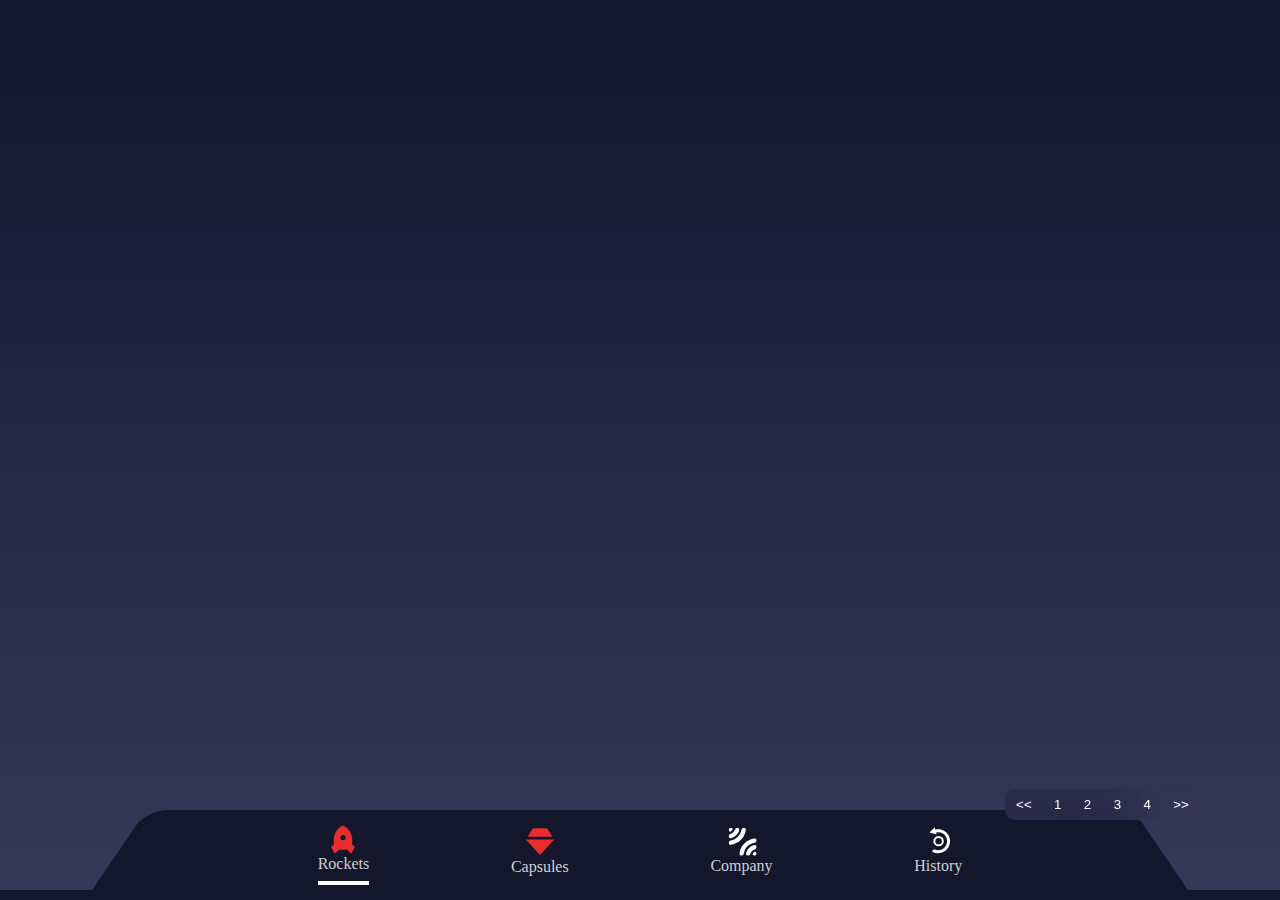
==== capsule/index.html @ 5237d5d0 "Feat: :sparkles: :Implementacion de capsule" ====
<!DOCTYPE html>
<html lang="en">

<head>
    <meta charset="UTF-8">
    <meta name="viewport" content="width=device-width, initial-scale=1.0">
    <link rel="stylesheet" href="style.css">
    <title>Document</title>
    <script type="module" src="./main.js"></script>
</head>

<body>
    <div class="main">
        <div id="todo">
            <div id="right">
                <div class="content">
                    <div class="reuse"></div>
                    <div class="water"></div>
                    <div class="land"></div>
                </div>
                <div id="information">
                    <div class="serial"></div>
                    <div class="status"></div>
                    <div class="type"></div>
                </div>
                <div class="last_up"></div>
            </div>
        </div>
    </div>
    <div class="pagination">
        <button id="antes" onclick="prew()"><<</button>
                <button id="num" onmouseover="cambia()" identificador="1">1</button>
                <button id="num" onmouseover="cambia()" identificador="2">2</button>
                <button id="num" onmouseover="cambia()" identificador="3">3</button>
                <button id="num" onmouseover="cambia()" identificador="4">4</button>
                <button id="siguiente" onclick="next()">>></button>
    </div>
    <footer class="footer">
        <ul>
            <li>
                <a class="select" href="#">
                    <img src="../imagen/rocket.svg" alt="Rocket">
                    <span>Rockets</span>
                </a>
            </li>
            <li>
                <a href="#">
                    <img src="../imagen/capsule.svg" alt="Capsule">
                    <span>Capsules</span>
                </a>
            </li>
            <li>
                <a href="#">
                    <img src="../imagen/comms.svg" alt="Company">
                    <span>Company</span>
                </a>
            </li>
            <li>
                <a href="#">
                    <img src="../imagen/prop.svg" alt="History">
                    <span>History</span>
                </a>
            </li>
        </ul>
    </footer>
    </div>
</body>
</html>
---- capsule/style.css ----
* {
    padding: 0;
    margin: 0;
    box-sizing: border-box;
}

body {
    background: linear-gradient(#14162C, rgba(25, 27, 63, 0.87));
}


.main {
    height: 90vh;
    display: grid;
    grid-template-columns: 1.5fr 6fr 2fr;
    grid-template-areas: "nav__1 main nav__2";
}

.footer {
    /* background: coral; */
    grid-area: section__footer;
    display: grid;
    grid-template-columns: 1fr 8fr 1fr;
    grid-template-areas: ". footer__menu .";
}

.footer ul {
    grid-area: footer__menu;
    background: #14162C;
    display: flex;
    justify-content: space-between;
    align-items: center;
    border-top-left-radius: 40px;
    border-top-right-radius: 40px;
}
.footer ul::after{
    content: "";
    position: relative;
    margin-top: 10px;
    right: -36px;
    bottom: 0;
    width: 0;
    height: 0;
    border-left: 0px solid transparent;
    border-right: 48px solid transparent;
    border-bottom: 70px solid #14162C;
}
.footer ul::before{
    content: "";
    position: relative;
    margin-top: 10px;
    left: -36px;
    bottom: 0;
    width: 0;
    height: 0;
    border-left: 48px solid transparent;
    border-right: 0px solid transparent;
    border-bottom: 70px solid  #14162C;
}
.footer ul li {
    list-style: none;
}

.footer ul li a {
    text-decoration: none;
    display: flex;
    flex-direction: column;
    align-items: center;
    color: #cfcfd1;
}
.select{
    padding: 8px 0;
    border-bottom: 4px solid #ffffff;
}

.content{
    border-radius: 10px;
    margin: 4rem 5rem;
    padding: 1rem;
    width: 25rem;
    font-size: clamp(1rem, 5vw, 1.3rem);
    display: flex;
    flex-direction: column;
    font-family: light;
    color: white;
}

.pagination{
    position: fixed;
    right: 5rem;   
    bottom: 5rem;
    display: flex;
    border-radius: 10px;
    overflow: hidden;
    backdrop-filter: blur(20px);
}
.pagination button{
    color: white;
    padding: 0.5rem 0.7rem;
    background-color: inherit;
    border: none;
}
.pagination button:hover{
    background-color: #14162C;
}
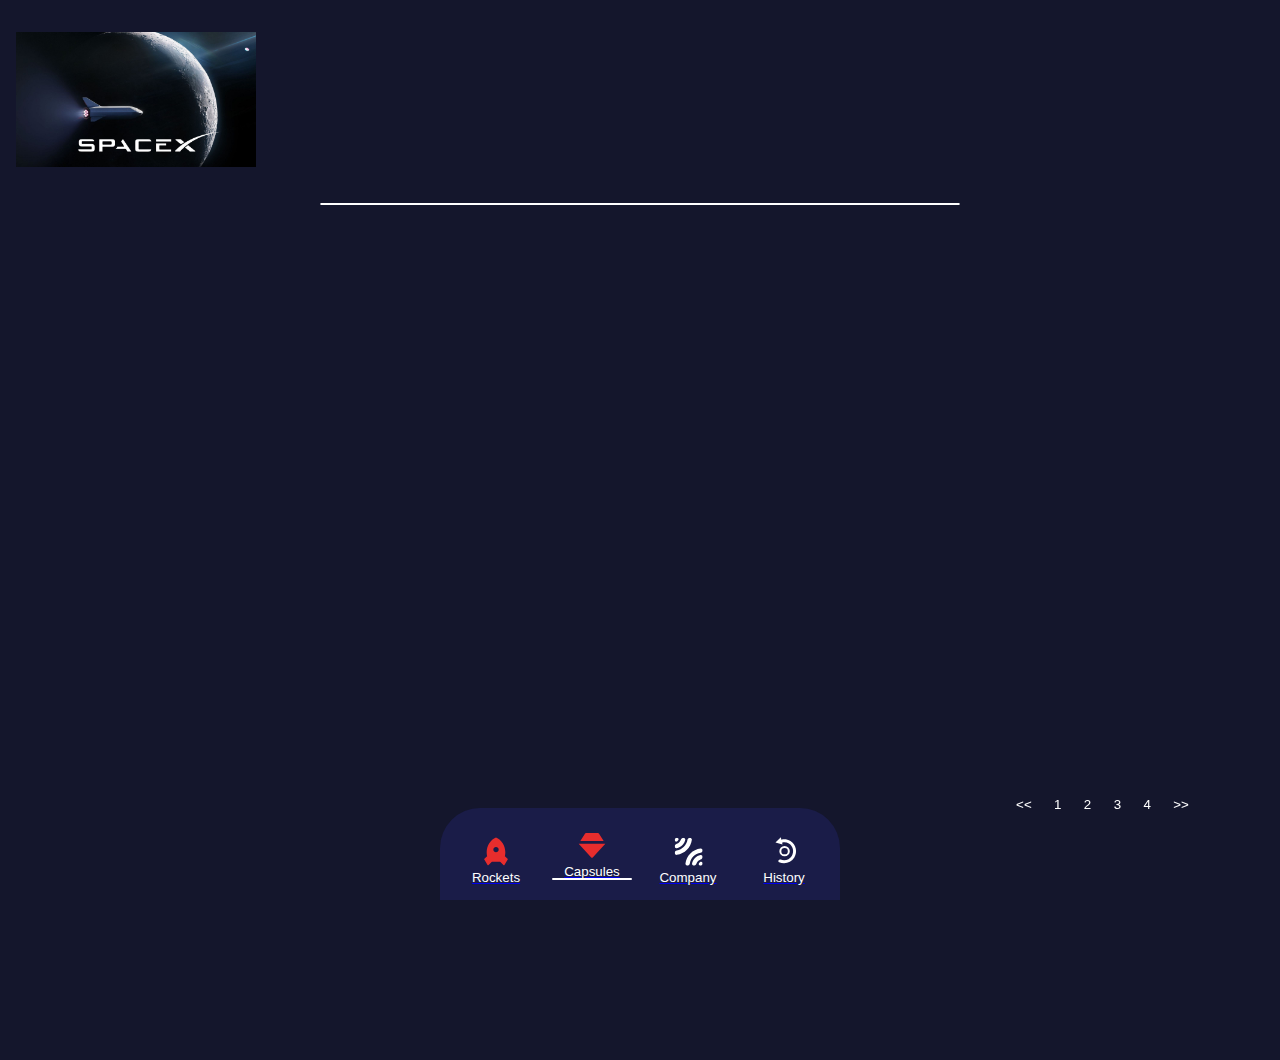
==== commit afa5e66f: "Feat: :sparkles: Avances de la pagina capsule" ====
--- a/capsule/index.html
+++ b/capsule/index.html
@@ -1,68 +1,62 @@
 <!DOCTYPE html>
 <html lang="en">
-
 <head>
     <meta charset="UTF-8">
     <meta name="viewport" content="width=device-width, initial-scale=1.0">
+    <title>Capsule</title>
+    <link rel="stylesheet" href="../imagen/dplnews_SpaceX_mc261020.jpg">
     <link rel="stylesheet" href="style.css">
-    <title>Document</title>
-    <script type="module" src="./main.js"></script>
+    <script type="module" src="./main.js" defer></script>
 </head>
-
 <body>
-    <div class="main">
-        <div id="todo">
-            <div id="right">
-                <div class="content">
-                    <div class="reuse"></div>
-                    <div class="water"></div>
-                    <div class="land"></div>
-                </div>
-                <div id="information">
-                    <div class="serial"></div>
-                    <div class="status"></div>
-                    <div class="type"></div>
-                </div>
-                <div class="last_up"></div>
-            </div>
+    
+    <div id="all">
+        <div id="top">
+            <div id="logotipo"><img src="../imagen/dplnews_SpaceX_mc261020.jpg"></div>
+            <div class="last_up"></div>
+        </div>
+        <div id="left">
+            
+        </div>
+        
+        <div class="contenido">
+            
         </div>
     </div>
-    <div class="pagination">
-        <button id="antes" onclick="prew()"><<</button>
-                <button id="num" onmouseover="cambia()" identificador="1">1</button>
-                <button id="num" onmouseover="cambia()" identificador="2">2</button>
-                <button id="num" onmouseover="cambia()" identificador="3">3</button>
-                <button id="num" onmouseover="cambia()" identificador="4">4</button>
-                <button id="siguiente" onclick="next()">>></button>
+    
+    <div class="paginacion">
+        <button id="prew" onclick="prew()">&lt;&lt;</button>
+        <button id="numero" onclick="cambiar()" data-id="1">1</button>
+        <button id="numero" onclick="cambiar()" data-id="2">2</button>
+        <button id="numero" onclick="cambiar()" data-id="3">3</button>
+        <button id="numero" onclick="cambiar()" data-id="4">4</button>
+        <button id="next" onclick="next()">&gt;&gt;</button>
     </div>
-    <footer class="footer">
-        <ul>
-            <li>
-                <a class="select" href="#">
-                    <img src="../imagen/rocket.svg" alt="Rocket">
-                    <span>Rockets</span>
-                </a>
-            </li>
-            <li>
-                <a href="#">
-                    <img src="../imagen/capsule.svg" alt="Capsule">
-                    <span>Capsules</span>
-                </a>
-            </li>
-            <li>
-                <a href="#">
-                    <img src="../imagen/comms.svg" alt="Company">
-                    <span>Company</span>
-                </a>
-            </li>
-            <li>
-                <a href="#">
-                    <img src="../imagen/prop.svg" alt="History">
-                    <span>History</span>
-                </a>
-            </li>
-        </ul>
-    </footer>
+    <div class="botones">
+        <button class="icons">
+            <a href="../ROKETS/index.html">
+                <img src="../imagen/rocket.svg" alt="">
+                <p>Rockets</p>
+            </a>
+        </button>
+        <button class="icons actual" >
+            <a href="../CAPSULES/inde.html">
+                <img src="../imagen/capsule.svg" alt="">
+                <p>Capsules</p>
+            </a>
+        </button>
+        <button class="icons">
+            <a href="../COMPANY/index.html">
+                <img src="../imagen/comms.svg" alt="">
+                <p>Company</p>
+            </a>
+        </button>
+        <button class="icons">
+            <a href="../HISTORY/index.html">
+                <img src="../imagen/prop.svg" alt="">
+                <p>History</p>
+            </a>
+        </button>
     </div>
 </body>
-</html>+</html>
--- a/capsule/style.css
+++ b/capsule/style.css
@@ -4,88 +4,166 @@
     box-sizing: border-box;
 }
 
-body {
-    background: linear-gradient(#14162C, rgba(25, 27, 63, 0.87));
-}
-
-
-.main {
-    height: 90vh;
-    display: grid;
-    grid-template-columns: 1.5fr 6fr 2fr;
-    grid-template-areas: "nav__1 main nav__2";
-}
-
-.footer {
-    /* background: coral; */
-    grid-area: section__footer;
-    display: grid;
-    grid-template-columns: 1fr 8fr 1fr;
-    grid-template-areas: ". footer__menu .";
-}
-
-.footer ul {
-    grid-area: footer__menu;
-    background: #14162C;
-    display: flex;
-    justify-content: space-between;
-    align-items: center;
+body{
+    flex-wrap: wrap;
+    min-height: 100vh;
+    width: 100vw;
+    overflow-x: hidden;
+    background: linear-gradient(217deg, #14162C, rgba(255, 0, 0, 0) 100%),
+        linear-gradient(127deg, #14162C, #14162C 50.45%),
+        linear-gradient(127deg, #FFFFFF, #1a1c48 50.45%);
+}
+.botones{
+    position: fixed;
+    display: flex;
+    background-color: #1a1c48;
+    bottom: 0;
+    width: 25rem;
+    justify-content: space-evenly;
+    left: 50%;
+    transform: translateX(-50%);
+    font-family: light;
+    padding: 15px 0;
     border-top-left-radius: 40px;
     border-top-right-radius: 40px;
 }
-.footer ul::after{
-    content: "";
+.icons{
+    width: 20%;
+    margin-top: 3%;
+    background-color: inherit;
+    border: none;
+    cursor: pointer;
     position: relative;
-    margin-top: 10px;
-    right: -36px;
-    bottom: 0;
-    width: 0;
-    height: 0;
-    border-left: 0px solid transparent;
-    border-right: 48px solid transparent;
-    border-bottom: 70px solid #14162C;
-}
-.footer ul::before{
-    content: "";
-    position: relative;
-    margin-top: 10px;
-    left: -36px;
-    bottom: 0;
-    width: 0;
-    height: 0;
-    border-left: 48px solid transparent;
-    border-right: 0px solid transparent;
-    border-bottom: 70px solid  #14162C;
-}
-.footer ul li {
-    list-style: none;
+}
+.icons img{
+    width: 40%;
+}
+.icons p{
+    margin: 0;
+    text-align: center;
+    color: white;
+}
+.actual{
+    margin: 0;
+}
+.actual::after{
+    position: absolute;
+    content: '';
+    width: 100%;
+    left: 0;
+    bottom: 8%;
+    border-radius: 2px;
+    height: 4%;
+    background-color: white;
+}
+a{
+    
+}
+#all{
+    margin-bottom: 10rem;
+    min-height: 100vh;
+}
+#top{
+    width: 100%;
+    display: flex;
+    justify-content: space-between;
+}
+#top div{
+    padding: 2rem 1rem;
+}
+#logotipo img{
+    width: 15rem;
+}
+.last_up{
+    margin-right: 7rem;
+    color: white;
+    font-family: regular;
+    font-size: clamp(1rem, 3vw, 1.2rem);
+}
+#left{
+    border-radius: 20px;
+    margin: 0 auto;
+    width: 50%;
+    border: 1px solid white;
+    overflow-x: auto;
+    display: flex;
+}
+#lanzamientos{
+    min-width: 100%;
+    display: flex;
+    flex-wrap: wrap;
+    margin: 0 auto;
+}
+#logo_name{
+    display: flex;
+    align-items: center;
+    justify-content: center;
+    gap: 2rem;
+    height: 5rem;
+    width: 100%;
+    margin-top: 1rem;
+}
+#name{
+    color: white;
+    font-size: clamp(1.5rem, 4vw, 2rem);
+    font-family: bold;
+}
+#logo img{
+    width: 6rem;
+}
+.details{
+    margin: 0 auto;
+    font-family: light;
+    font-size: 1.3rem;
+    color: white;
+    padding: 2rem;
+    width: 45rem;
+}
+#pictures{
+    width: 40%;
+    margin: 2rem auto;
+    border-radius: 40px;
 }
 
-.footer ul li a {
-    text-decoration: none;
-    display: flex;
-    flex-direction: column;
+.imagenes{
+    width: 20vw;
+    height: 20vw;
+    display: flex;
+    overflow-x: scroll;
+    gap: 1rem;
     align-items: center;
-    color: #cfcfd1;
-}
-.select{
-    padding: 8px 0;
-    border-bottom: 4px solid #ffffff;
-}
-
-.content{
+}
+.imagenes img{
     border-radius: 10px;
-    margin: 4rem 5rem;
-    padding: 1rem;
-    width: 25rem;
-    font-size: clamp(1rem, 5vw, 1.3rem);
-    display: flex;
-    flex-direction: column;
+    width: 20vw;
+    height: 15vw;
+}
+.contenido{
+    margin: 2rem auto;
+    display: flex;
+    flex-wrap: wrap;
+    justify-content: center;
+    gap: 1rem;
     font-family: light;
     color: white;
 }
-
-.pagination{
+#info{
+    width: 4rem;
+    border: #ffffff solid;
+    height: 4rem;
+    border-radius: 20px;
+    gap: 2rem;
+    margin-top: 2rem;
+}
+p.conte{
+    text-align: center;
+    margin: 1.5rem 0;
+}
+h3{
+    text-align: center;
+    font-family: bold;
+}
+.paginacion{
     position: fixed;
     right: 5rem;   
     bottom: 5rem;
@@ -94,12 +172,65 @@
     overflow: hidden;
     backdrop-filter: blur(20px);
 }
-.pagination button{
+.paginacion button{
     color: white;
     padding: 0.5rem 0.7rem;
     background-color: inherit;
     border: none;
 }
-.pagination button:hover{
-    background-color: #14162C;
+.paginacion button:hover{
+    background-color: #3340d6;
+}
+@media (max-width:930px){
+    body{
+        width: 100%;
+        height: auto;
+        overflow-y: scroll
+    }
+    #right{
+        width: 100%;
+    }
+    #import{
+        width: 100%;
+    }
+    #all{
+        flex-wrap: wrap;
+    }
+    .contenido{
+        margin: 4rem auto;
+        width: 80%;
+    }
+    #information{
+        width: 80%;
+        margin: 4rem auto;
+    }
+    .last_up{
+        margin: 0 auto;
+        width: 80%;
+    }
+    #left{
+        margin: 0 auto;
+        width: 80%;
+    }
+    #lanzamientos{
+        padding: 0;
+        width: 100%;
+        margin: 0 auto;
+    }
+    #details{
+        font-size: 1rem;
+        width: 80%;
+        padding: 1rem;
+    }
+    .imagenes{
+        width: 100%;
+        height: 35vw;
+    }
+    .imagenes img{
+        width: 40vw;
+        height: 30vw;
+    }
+    .botones{
+        width: 20rem;
+    }
 }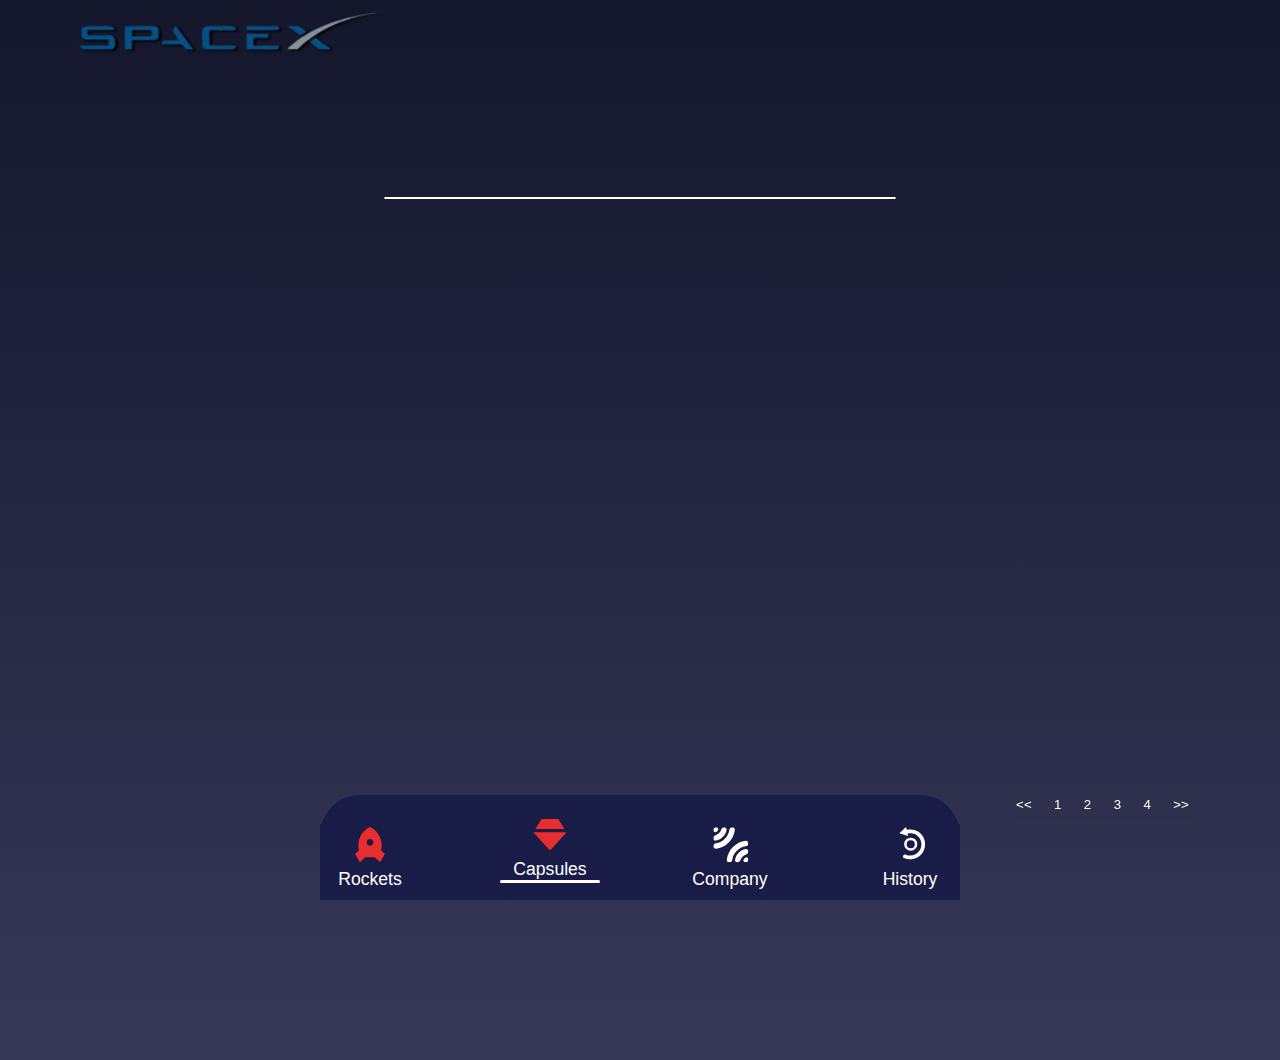
==== commit 94ea4f4f: "Feat: :sparkles: Mejoras de la pagina de capsule" ====
--- a/capsule/index.html
+++ b/capsule/index.html
@@ -6,13 +6,13 @@
     <title>Capsule</title>
     <link rel="stylesheet" href="../imagen/dplnews_SpaceX_mc261020.jpg">
     <link rel="stylesheet" href="style.css">
-    <script type="module" src="./main.js" defer></script>
+    <script src="./main.js" defer></script>
 </head>
 <body>
     
     <div id="all">
         <div id="top">
-            <div id="logotipo"><img src="../imagen/dplnews_SpaceX_mc261020.jpg"></div>
+            <div id="logotipo"><img src="../imagen/dplnews_SpaceX_mc261020-removebg-preview.png"></div>
             <div class="last_up"></div>
         </div>
         <div id="left">
--- a/capsule/style.css
+++ b/capsule/style.css
@@ -9,23 +9,24 @@
     min-height: 100vh;
     width: 100vw;
     overflow-x: hidden;
-    background: linear-gradient(217deg, #14162C, rgba(255, 0, 0, 0) 100%),
-        linear-gradient(127deg, #14162C, #14162C 50.45%),
-        linear-gradient(127deg, #FFFFFF, #1a1c48 50.45%);
+    background: linear-gradient(#14162C, rgba(25, 27, 63, 0.87));
+    background-repeat: no-repeat;
+    font-family: Arial, Helvetica, sans-serif;
 }
 .botones{
     position: fixed;
     display: flex;
     background-color: #1a1c48;
     bottom: 0;
-    width: 25rem;
+    width: 40rem;
     justify-content: space-evenly;
     left: 50%;
     transform: translateX(-50%);
-    font-family: light;
-    padding: 15px 0;
+    padding: 10px 0;
     border-top-left-radius: 40px;
     border-top-right-radius: 40px;
+    gap: 5rem;
+    text-align: center;
 }
 .icons{
     width: 20%;
@@ -57,7 +58,10 @@
     background-color: white;
 }
 a{
-    
+    text-decoration: none;
+    color: white;
+    transition: color 0.3s ease-in-out;
+    font-size: 1.1rem;
 }
 #all{
     margin-bottom: 10rem;
@@ -72,18 +76,23 @@
     padding: 2rem 1rem;
 }
 #logotipo img{
-    width: 15rem;
+    margin-top: -30%;
+    width: 25rem;
 }
 .last_up{
     margin-right: 7rem;
     color: white;
-    font-family: regular;
     font-size: clamp(1rem, 3vw, 1.2rem);
+    font-weight: bold;
+    line-height: 1.5;
+    justify-content: center;
+    align-items: center;
+    margin: 0 auto;
 }
 #left{
     border-radius: 20px;
     margin: 0 auto;
-    width: 50%;
+    width: 40%;
     border: 1px solid white;
     overflow-x: auto;
     display: flex;
@@ -106,18 +115,16 @@
 #name{
     color: white;
     font-size: clamp(1.5rem, 4vw, 2rem);
-    font-family: bold;
 }
 #logo img{
     width: 6rem;
 }
 .details{
     margin: 0 auto;
-    font-family: light;
     font-size: 1.3rem;
     color: white;
     padding: 2rem;
-    width: 45rem;
+    width: 30rem;
 }
 #pictures{
     width: 40%;
@@ -139,13 +146,14 @@
     height: 15vw;
 }
 .contenido{
-    margin: 2rem auto;
-    display: flex;
-    flex-wrap: wrap;
+    display: flex;
     justify-content: center;
-    gap: 1rem;
+    margin-left: 10%;
+    gap: 2rem;
     font-family: light;
     color: white;
+    flex-direction: column;
+    margin-top: -50%;
 }
 #info{
     width: 4rem;
@@ -161,7 +169,6 @@
 }
 h3{
     text-align: center;
-    font-family: bold;
 }
 .paginacion{
     position: fixed;
@@ -200,9 +207,12 @@
         margin: 4rem auto;
         width: 80%;
     }
-    #information{
-        width: 80%;
-        margin: 4rem auto;
+    #informacion{
+        width: 10%;
+        height: 5%;
+        margin: 0 auto;
+        display: flex;
+        flex-direction: row;
     }
     .last_up{
         margin: 0 auto;
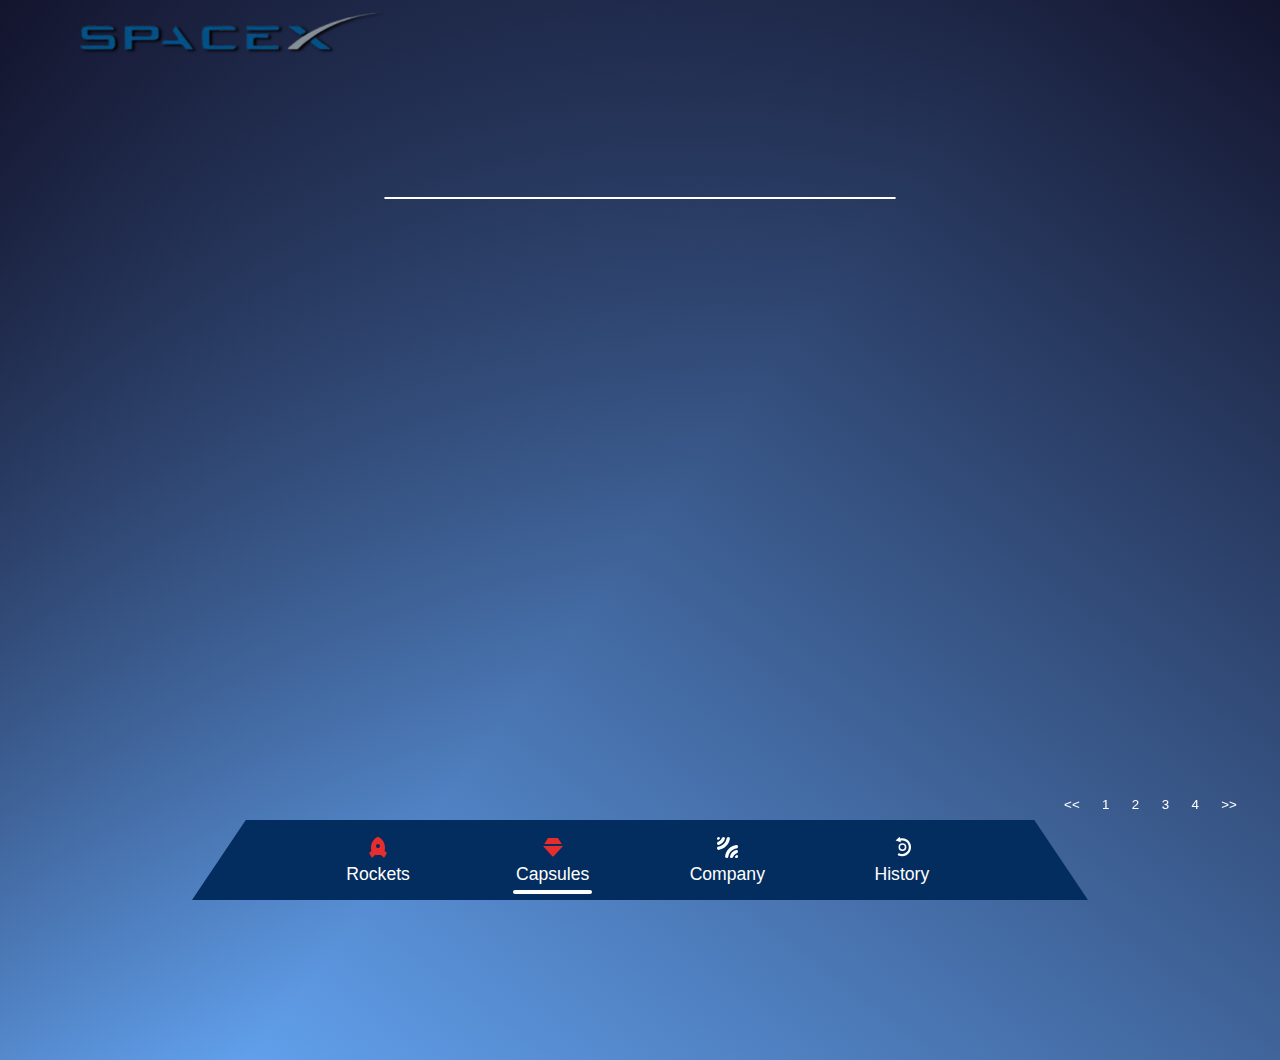
==== commit 86f1c558: "Feat: :sparkles: Avances de la pagina History" ====
--- a/capsule/index.html
+++ b/capsule/index.html
@@ -4,7 +4,7 @@
     <meta charset="UTF-8">
     <meta name="viewport" content="width=device-width, initial-scale=1.0">
     <title>Capsule</title>
-    <link rel="stylesheet" href="../imagen/dplnews_SpaceX_mc261020.jpg">
+    <link rel="shortcut icon" href="../imagen/cohete.png" type="image/x-icon">
     <link rel="stylesheet" href="style.css">
     <script src="./main.js" defer></script>
 </head>
@@ -40,7 +40,7 @@
             </a>
         </button>
         <button class="icons actual" >
-            <a href="../CAPSULES/inde.html">
+            <a href="../CAPSULES/index.html">
                 <img src="../imagen/capsule.svg" alt="">
                 <p>Capsules</p>
             </a>
--- a/capsule/style.css
+++ b/capsule/style.css
@@ -9,35 +9,46 @@
     min-height: 100vh;
     width: 100vw;
     overflow-x: hidden;
-    background: linear-gradient(#14162C, rgba(25, 27, 63, 0.87));
+    background: linear-gradient(217deg, #13142D, rgba(255, 0, 0, 0) 100%),
+        linear-gradient(127deg, #13142D, #69AEFF 50.45%),
+        linear-gradient(127deg, #FFFFFF, #69AEFF 50.45%);
     background-repeat: no-repeat;
     font-family: Arial, Helvetica, sans-serif;
 }
+
+*::-webkit-scrollbar {
+    color: transparent;
+    cursor: pointer;
+}
+
+
 .botones{
     position: fixed;
     display: flex;
-    background-color: #1a1c48;
+    background-color: #032d5e;
     bottom: 0;
-    width: 40rem;
+    width: 70vw;
+    height: 5rem;
     justify-content: space-evenly;
     left: 50%;
     transform: translateX(-50%);
-    padding: 10px 0;
-    border-top-left-radius: 40px;
-    border-top-right-radius: 40px;
-    gap: 5rem;
-    text-align: center;
+    font-family: light;
+    clip-path: polygon(6% 0, 94% 0, 100% 100%, 0% 100%);
+    padding: 0 4%;
 }
 .icons{
-    width: 20%;
-    margin-top: 3%;
+    width: 10%;
+    margin-top: 0%;
     background-color: inherit;
     border: none;
     cursor: pointer;
     position: relative;
 }
 .icons img{
-    width: 40%;
+    width: 30%;
+}
+.icons a{
+    text-decoration: none;
 }
 .icons p{
     margin: 0;
@@ -153,7 +164,7 @@
     font-family: light;
     color: white;
     flex-direction: column;
-    margin-top: -50%;
+    margin-top: -40%;
 }
 #info{
     width: 4rem;
@@ -171,13 +182,13 @@
     text-align: center;
 }
 .paginacion{
+    position: absolute;
     position: fixed;
-    right: 5rem;   
+    right: 2rem;   
     bottom: 5rem;
     display: flex;
     border-radius: 10px;
     overflow: hidden;
-    backdrop-filter: blur(20px);
 }
 .paginacion button{
     color: white;
@@ -186,61 +197,71 @@
     border: none;
 }
 .paginacion button:hover{
-    background-color: #3340d6;
-}
-@media (max-width:930px){
-    body{
+    background-color: #191b3fdf;
+}
+@media (max-width: 930px) {
+    body {
         width: 100%;
         height: auto;
-        overflow-y: scroll
-    }
-    #right{
-        width: 100%;
-    }
-    #import{
-        width: 100%;
-    }
-    #all{
+        overflow-y: scroll;
+    }
+    #logotipo, img{
+        width: 10px;
+    }
+    #right, #import {
+        width: 100%;
+    }
+    #all {
         flex-wrap: wrap;
-    }
-    .contenido{
-        margin: 4rem auto;
+        width: 100%;
+        margin-top: -30%;
+    }
+    .contenido {
+        font-size: 10px;
+        margin: 1rem auto;
+        width: 90%; 
+        flex-direction: column; 
+    }
+    #info {
+        width: 30%;
+        height: 5%;
+        margin: 0 auto;
+    }
+    .last_up {
+        margin: 0 auto;
+        width: 90%;
+    }
+    #left {
+        margin: 0 auto;
         width: 80%;
     }
-    #informacion{
-        width: 10%;
-        height: 5%;
-        margin: 0 auto;
+    #lanzamientos {
+        padding: 0;
+        margin: 0 auto;
+    }
+    #details {
+        font-size: 0.8rem; 
+        width: 80%;
+    }
+    h4{
         display: flex;
-        flex-direction: row;
-    }
-    .last_up{
-        margin: 0 auto;
-        width: 80%;
-    }
-    #left{
-        margin: 0 auto;
-        width: 80%;
-    }
-    #lanzamientos{
-        padding: 0;
-        width: 100%;
-        margin: 0 auto;
-    }
-    #details{
-        font-size: 1rem;
-        width: 80%;
-        padding: 1rem;
-    }
-    .imagenes{
+        text-align: center;
+        justify-content: center;
+        margin: 0 auto;
+    }
+    .imagenes {
         width: 100%;
         height: 35vw;
     }
-    .imagenes img{
+    .imagenes img {
         width: 40vw;
         height: 30vw;
     }
-    .botones{
-        width: 20rem;
+    .botones, .icons {
+        justify-content: center;
+        align-items: center;
+        margin: 0 auto;
+        width: 70vw; 
+        margin-left: 0;
     }
 }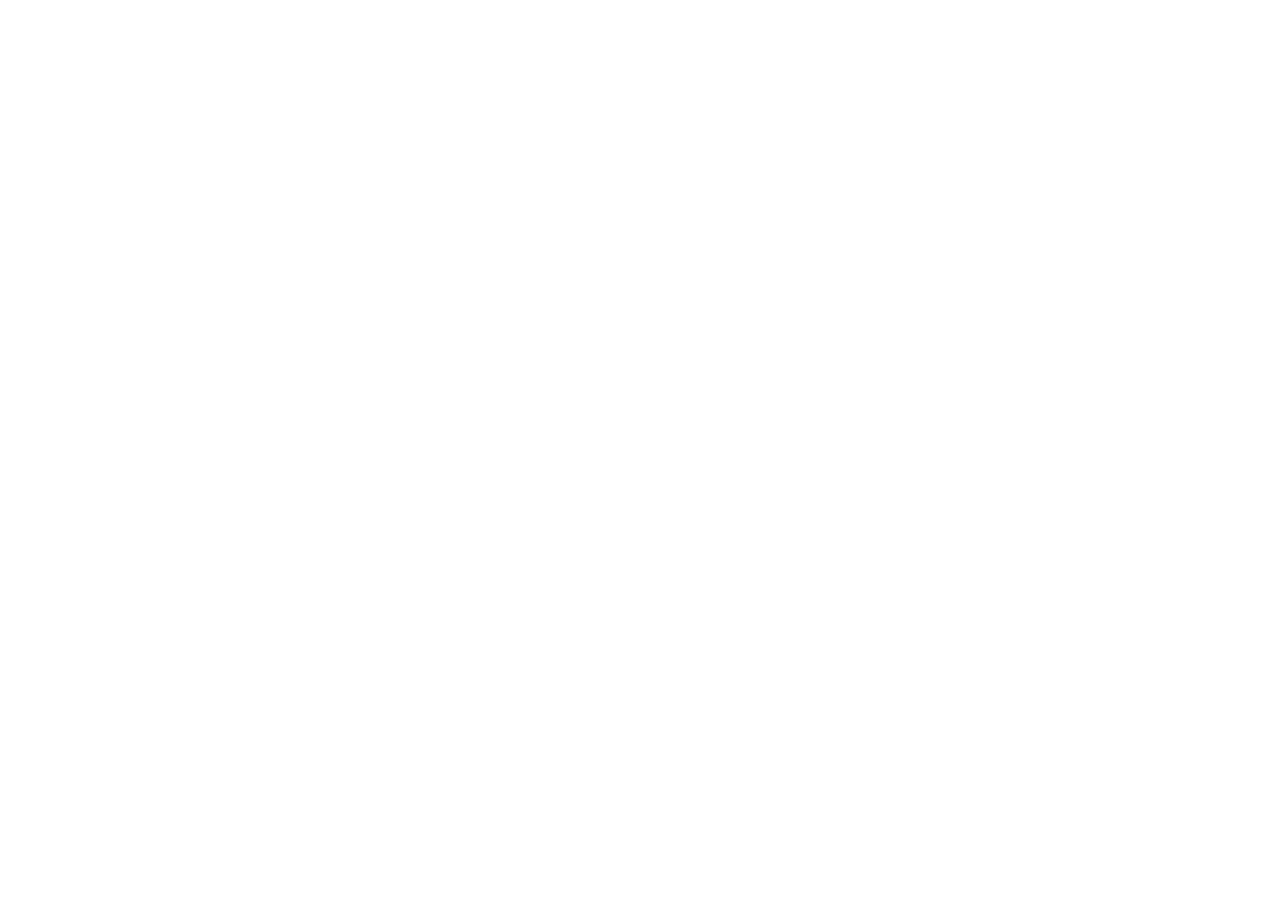
==== commit f1b49c14: "feat: :sparkles: commit 5: Unión de la rama dev-luis se agreg la pagina rocket, company, icon y sus " ====
--- a/capsule/index.html
+++ b/capsule/index.html
@@ -3,60 +3,9 @@
 <head>
     <meta charset="UTF-8">
     <meta name="viewport" content="width=device-width, initial-scale=1.0">
-    <title>Capsule</title>
-    <link rel="shortcut icon" href="../imagen/cohete.png" type="image/x-icon">
-    <link rel="stylesheet" href="style.css">
-    <script src="./main.js" defer></script>
+    <title>Document</title>
 </head>
 <body>
     
-    <div id="all">
-        <div id="top">
-            <div id="logotipo"><img src="../imagen/dplnews_SpaceX_mc261020-removebg-preview.png"></div>
-            <div class="last_up"></div>
-        </div>
-        <div id="left">
-            
-        </div>
-        
-        <div class="contenido">
-            
-        </div>
-    </div>
-    
-    <div class="paginacion">
-        <button id="prew" onclick="prew()">&lt;&lt;</button>
-        <button id="numero" onclick="cambiar()" data-id="1">1</button>
-        <button id="numero" onclick="cambiar()" data-id="2">2</button>
-        <button id="numero" onclick="cambiar()" data-id="3">3</button>
-        <button id="numero" onclick="cambiar()" data-id="4">4</button>
-        <button id="next" onclick="next()">&gt;&gt;</button>
-    </div>
-    <div class="botones">
-        <button class="icons">
-            <a href="../ROKETS/index.html">
-                <img src="../imagen/rocket.svg" alt="">
-                <p>Rockets</p>
-            </a>
-        </button>
-        <button class="icons actual" >
-            <a href="../CAPSULES/index.html">
-                <img src="../imagen/capsule.svg" alt="">
-                <p>Capsules</p>
-            </a>
-        </button>
-        <button class="icons">
-            <a href="../COMPANY/index.html">
-                <img src="../imagen/comms.svg" alt="">
-                <p>Company</p>
-            </a>
-        </button>
-        <button class="icons">
-            <a href="../HISTORY/index.html">
-                <img src="../imagen/prop.svg" alt="">
-                <p>History</p>
-            </a>
-        </button>
-    </div>
 </body>
-</html>
+</html>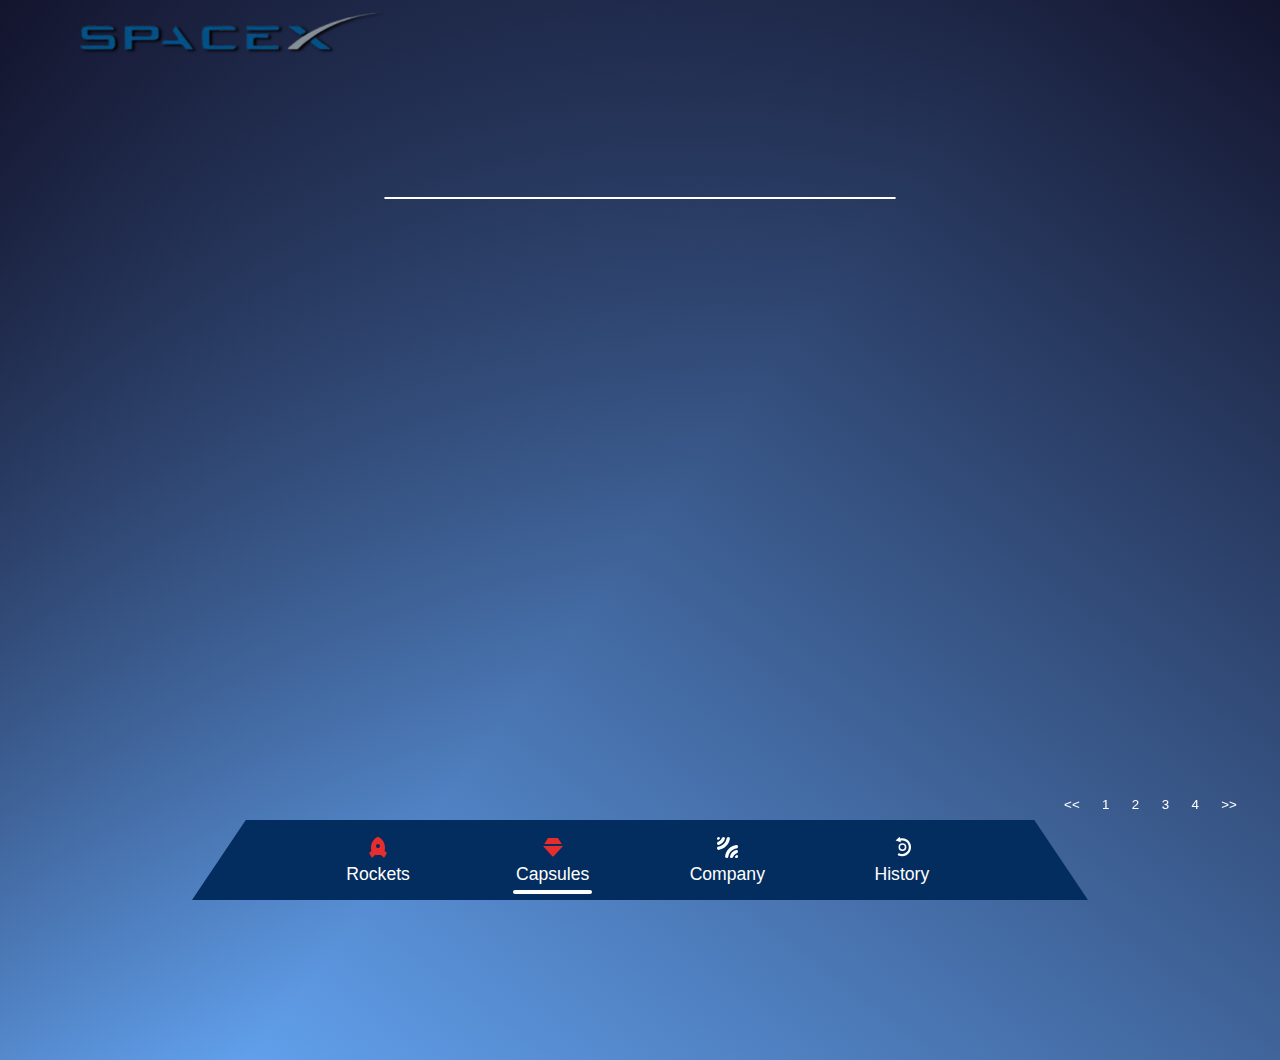
==== commit a1d98832: "feat: :sparkles: commit 6: Solucion de eliminaciones en los index de capsule y history y arreglo de " ====
--- a/capsule/index.html
+++ b/capsule/index.html
@@ -3,9 +3,60 @@
 <head>
     <meta charset="UTF-8">
     <meta name="viewport" content="width=device-width, initial-scale=1.0">
-    <title>Document</title>
+    <title>Capsule</title>
+    <link rel="shortcut icon" href="../imagen/cohete.png" type="image/x-icon">
+    <link rel="stylesheet" href="style.css">
+    <script src="./main.js" defer></script>
 </head>
 <body>
     
+    <div id="all">
+        <div id="top">
+            <div id="logotipo"><img src="../imagen/dplnews_SpaceX_mc261020-removebg-preview.png"></div>
+            <div class="last_up"></div>
+        </div>
+        <div id="left">
+            
+        </div>
+        
+        <div class="contenido">
+            
+        </div>
+    </div>
+    
+    <div class="paginacion">
+        <button id="prew" onclick="prew()">&lt;&lt;</button>
+        <button id="numero" onclick="cambiar()" data-id="1">1</button>
+        <button id="numero" onclick="cambiar()" data-id="2">2</button>
+        <button id="numero" onclick="cambiar()" data-id="3">3</button>
+        <button id="numero" onclick="cambiar()" data-id="4">4</button>
+        <button id="next" onclick="next()">&gt;&gt;</button>
+    </div>
+    <div class="botones">
+        <button class="icons">
+            <a href="../ROCKETS/index.html">
+                <img src="../imagen/rocket.svg" alt="">
+                <p>Rockets</p>
+            </a>
+        </button>
+        <button class="icons actual" >
+            <a href="../capsule/index.html">
+                <img src="../imagen/capsule.svg" alt="">
+                <p>Capsules</p>
+            </a>
+        </button>
+        <button class="icons">
+            <a href="../COMPANY/index.html">
+                <img src="../imagen/comms.svg" alt="">
+                <p>Company</p>
+            </a>
+        </button>
+        <button class="icons">
+            <a href="../History/index.html">
+                <img src="../imagen/prop.svg" alt="">
+                <p>History</p>
+            </a>
+        </button>
+    </div>
 </body>
 </html>--- a/capsule/style.css
+++ b/capsule/style.css
@@ -0,0 +1,267 @@
+* {
+    padding: 0;
+    margin: 0;
+    box-sizing: border-box;
+}
+
+body{
+    flex-wrap: wrap;
+    min-height: 100vh;
+    width: 100vw;
+    overflow-x: hidden;
+    background: linear-gradient(217deg, #13142D, rgba(255, 0, 0, 0) 100%),
+        linear-gradient(127deg, #13142D, #69AEFF 50.45%),
+        linear-gradient(127deg, #FFFFFF, #69AEFF 50.45%);
+    background-repeat: no-repeat;
+    font-family: Arial, Helvetica, sans-serif;
+}
+
+*::-webkit-scrollbar {
+    color: transparent;
+    cursor: pointer;
+}
+
+
+.botones{
+    position: fixed;
+    display: flex;
+    background-color: #032d5e;
+    bottom: 0;
+    width: 70vw;
+    height: 5rem;
+    justify-content: space-evenly;
+    left: 50%;
+    transform: translateX(-50%);
+    font-family: light;
+    clip-path: polygon(6% 0, 94% 0, 100% 100%, 0% 100%);
+    padding: 0 4%;
+}
+.icons{
+    width: 10%;
+    margin-top: 0%;
+    background-color: inherit;
+    border: none;
+    cursor: pointer;
+    position: relative;
+}
+.icons img{
+    width: 30%;
+}
+.icons a{
+    text-decoration: none;
+}
+.icons p{
+    margin: 0;
+    text-align: center;
+    color: white;
+}
+.actual{
+    margin: 0;
+}
+.actual::after{
+    position: absolute;
+    content: '';
+    width: 100%;
+    left: 0;
+    bottom: 8%;
+    border-radius: 2px;
+    height: 4%;
+    background-color: white;
+}
+a{
+    text-decoration: none;
+    color: white;
+    transition: color 0.3s ease-in-out;
+    font-size: 1.1rem;
+}
+#all{
+    margin-bottom: 10rem;
+    min-height: 100vh;
+}
+#top{
+    width: 100%;
+    display: flex;
+    justify-content: space-between;
+}
+#top div{
+    padding: 2rem 1rem;
+}
+#logotipo img{
+    margin-top: -30%;
+    width: 25rem;
+}
+.last_up{
+    margin-right: 7rem;
+    color: white;
+    font-size: clamp(1rem, 3vw, 1.2rem);
+    font-weight: bold;
+    line-height: 1.5;
+    justify-content: center;
+    align-items: center;
+    margin: 0 auto;
+}
+#left{
+    border-radius: 20px;
+    margin: 0 auto;
+    width: 40%;
+    border: 1px solid white;
+    overflow-x: auto;
+    display: flex;
+}
+#lanzamientos{
+    min-width: 100%;
+    display: flex;
+    flex-wrap: wrap;
+    margin: 0 auto;
+}
+#logo_name{
+    display: flex;
+    align-items: center;
+    justify-content: center;
+    gap: 2rem;
+    height: 5rem;
+    width: 100%;
+    margin-top: 1rem;
+}
+#name{
+    color: white;
+    font-size: clamp(1.5rem, 4vw, 2rem);
+}
+#logo img{
+    width: 6rem;
+}
+.details{
+    margin: 0 auto;
+    font-size: 1.3rem;
+    color: white;
+    padding: 2rem;
+    width: 30rem;
+}
+#pictures{
+    width: 40%;
+    margin: 2rem auto;
+    border-radius: 40px;
+}
+
+.imagenes{
+    width: 20vw;
+    height: 20vw;
+    display: flex;
+    overflow-x: scroll;
+    gap: 1rem;
+    align-items: center;
+}
+.imagenes img{
+    border-radius: 10px;
+    width: 20vw;
+    height: 15vw;
+}
+.contenido{
+    display: flex;
+    justify-content: center;
+    margin-left: 10%;
+    gap: 2rem;
+    font-family: light;
+    color: white;
+    flex-direction: column;
+    margin-top: -40%;
+}
+#info{
+    width: 4rem;
+    border: #ffffff solid;
+    height: 4rem;
+    border-radius: 20px;
+    gap: 2rem;
+    margin-top: 2rem;
+}
+p.conte{
+    text-align: center;
+    margin: 1.5rem 0;
+}
+h3{
+    text-align: center;
+}
+.paginacion{
+    position: absolute;
+    position: fixed;
+    right: 2rem;   
+    bottom: 5rem;
+    display: flex;
+    border-radius: 10px;
+    overflow: hidden;
+}
+.paginacion button{
+    color: white;
+    padding: 0.5rem 0.7rem;
+    background-color: inherit;
+    border: none;
+}
+.paginacion button:hover{
+    background-color: #191b3fdf;
+}
+@media (max-width: 930px) {
+    body {
+        width: 100%;
+        height: auto;
+        overflow-y: scroll;
+    }
+    #logotipo, img{
+        width: 10px;
+    }
+    #right, #import {
+        width: 100%;
+    }
+    #all {
+        flex-wrap: wrap;
+        width: 100%;
+        margin-top: -30%;
+    }
+    .contenido {
+        font-size: 10px;
+        margin: 1rem auto;
+        width: 90%; 
+        flex-direction: column; 
+    }
+    #info {
+        width: 30%;
+        height: 5%;
+        margin: 0 auto;
+    }
+    .last_up {
+        margin: 0 auto;
+        width: 90%;
+    }
+    #left {
+        margin: 0 auto;
+        width: 80%;
+    }
+    #lanzamientos {
+        padding: 0;
+        margin: 0 auto;
+    }
+    #details {
+        font-size: 0.8rem; 
+        width: 80%;
+    }
+    h4{
+        display: flex;
+        text-align: center;
+        justify-content: center;
+        margin: 0 auto;
+    }
+    .imagenes {
+        width: 100%;
+        height: 35vw;
+    }
+    .imagenes img {
+        width: 40vw;
+        height: 30vw;
+    }
+    .botones, .icons {
+        justify-content: center;
+        align-items: center;
+        margin: 0 auto;
+        width: 70vw; 
+        margin-left: 0;
+    }
+}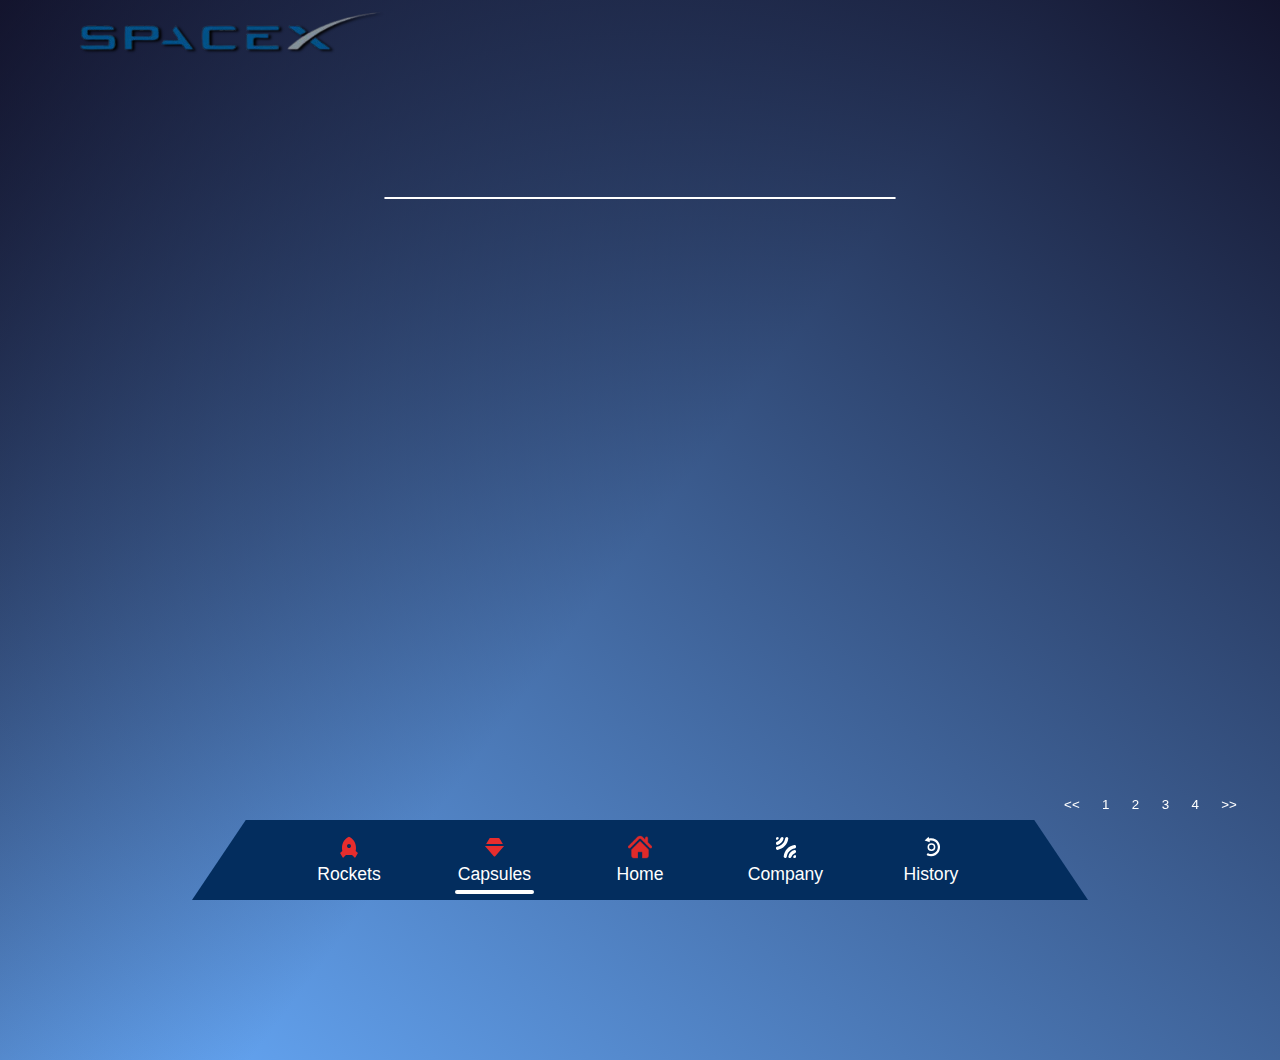
==== commit 2a1d6b73: "feat: :iphone: commit 7: trabajando en el responsive" ====
--- a/capsule/index.html
+++ b/capsule/index.html
@@ -46,6 +46,12 @@
             </a>
         </button>
         <button class="icons">
+            <a href="../index.html">
+                <img src="../img/icons/casa-icono-silueta.png" alt="" >
+                <p>Home</p>
+            </a>
+        </button>
+        <button class="icons">
             <a href="../COMPANY/index.html">
                 <img src="../imagen/comms.svg" alt="">
                 <p>Company</p>
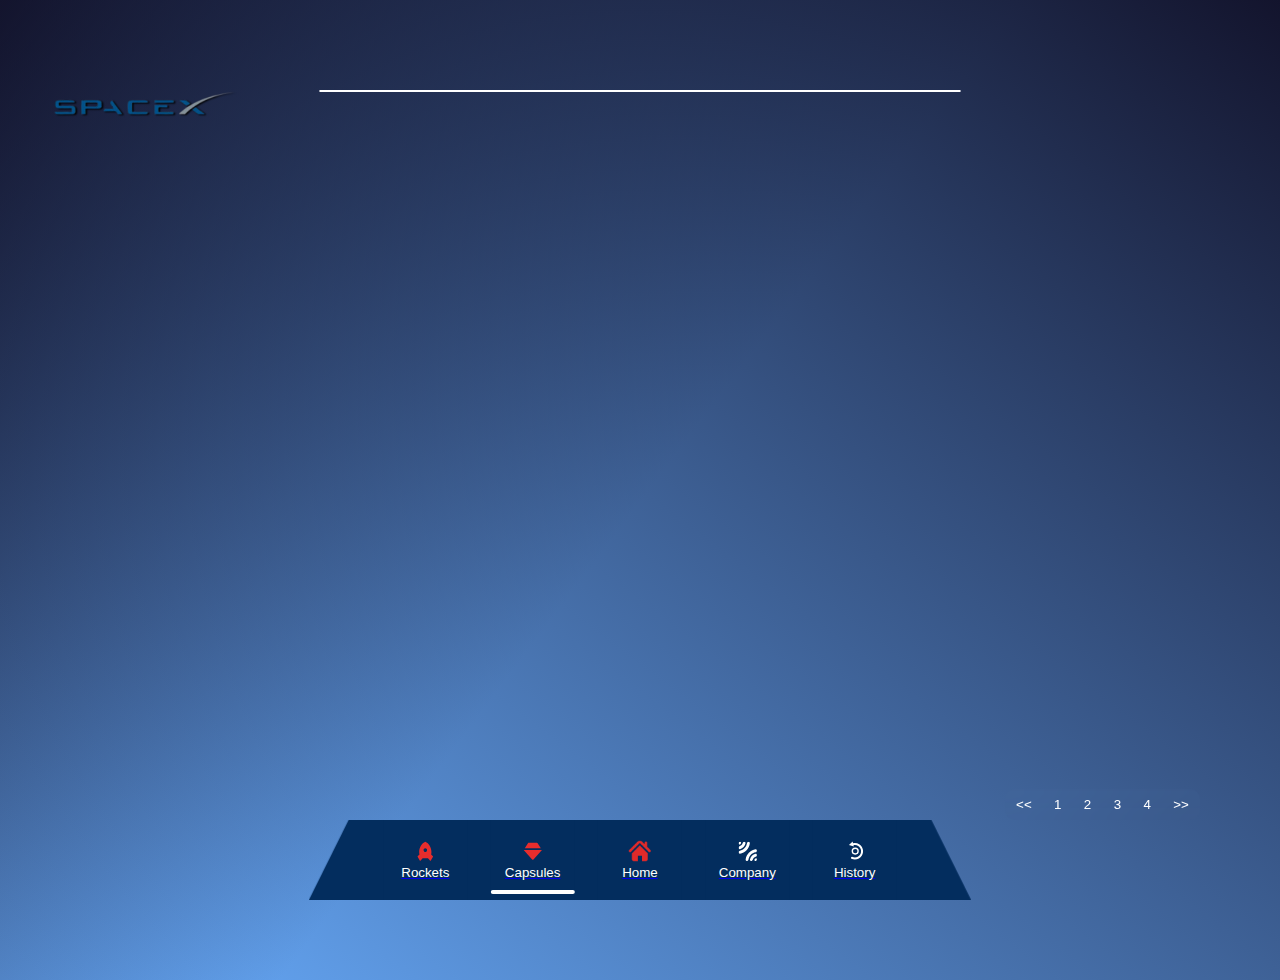
==== commit d3878253: "feat: :iphone: commitr 9: Responsove se agrego ek responsi que para todos las paginas" ====
--- a/capsule/index.html
+++ b/capsule/index.html
@@ -4,6 +4,7 @@
     <meta charset="UTF-8">
     <meta name="viewport" content="width=device-width, initial-scale=1.0">
     <title>Capsule</title>
+    <link href="https://fonts.googleapis.com/css2?family=Roboto:wght@400;500;700&display=swap" rel="stylesheet">
     <link rel="shortcut icon" href="../imagen/cohete.png" type="image/x-icon">
     <link rel="stylesheet" href="style.css">
     <script src="./main.js" defer></script>
--- a/capsule/style.css
+++ b/capsule/style.css
@@ -1,33 +1,41 @@
-* {
-    padding: 0;
+@font-face{
+    src: url(../Fuentes/Roboto-Light.ttf);
+    font-family: light;
+}
+@font-face{
+    src: url(../Fuentes/Roboto-Regular.ttf);
+    font-family: regular;
+}
+@font-face {
+    font-family: bold;
+    src: url(../Fuentes/Roboto-Bold.ttf);
+}
+
+*{
     margin: 0;
-    box-sizing: border-box;
+}
+*::-webkit-scrollbar {
+    color: transparent;
+    cursor: pointer;
 }
 
 body{
     flex-wrap: wrap;
     min-height: 100vh;
     width: 100vw;
-    overflow-x: hidden;
+    overflow: hidden;
     background: linear-gradient(217deg, #13142D, rgba(255, 0, 0, 0) 100%),
         linear-gradient(127deg, #13142D, #69AEFF 50.45%),
         linear-gradient(127deg, #FFFFFF, #69AEFF 50.45%);
-    background-repeat: no-repeat;
-    font-family: Arial, Helvetica, sans-serif;
-}
-
-*::-webkit-scrollbar {
-    color: transparent;
-    cursor: pointer;
-}
-
-
+        font-family: 'Roboto', sans-serif;
+
+}
 .botones{
     position: fixed;
     display: flex;
     background-color: #032d5e;
     bottom: 0;
-    width: 70vw;
+    width: 35rem;
     height: 5rem;
     justify-content: space-evenly;
     left: 50%;
@@ -35,9 +43,10 @@
     font-family: light;
     clip-path: polygon(6% 0, 94% 0, 100% 100%, 0% 100%);
     padding: 0 4%;
+    margin-top: 2rem;
 }
 .icons{
-    width: 10%;
+    width: 15%;
     margin-top: 0%;
     background-color: inherit;
     border: none;
@@ -46,9 +55,6 @@
 }
 .icons img{
     width: 30%;
-}
-.icons a{
-    text-decoration: none;
 }
 .icons p{
     margin: 0;
@@ -68,18 +74,13 @@
     height: 4%;
     background-color: white;
 }
-a{
-    text-decoration: none;
-    color: white;
-    transition: color 0.3s ease-in-out;
-    font-size: 1.1rem;
-}
 #all{
-    margin-bottom: 10rem;
+    margin-bottom: 5rem;
     min-height: 100vh;
 }
 #top{
     width: 100%;
+    height: 10vh;
     display: flex;
     justify-content: space-between;
 }
@@ -87,29 +88,25 @@
     padding: 2rem 1rem;
 }
 #logotipo img{
-    margin-top: -30%;
-    width: 25rem;
+    width: 15rem;
 }
 .last_up{
     margin-right: 7rem;
     color: white;
+    font-family: regular;
     font-size: clamp(1rem, 3vw, 1.2rem);
-    font-weight: bold;
-    line-height: 1.5;
-    justify-content: center;
-    align-items: center;
-    margin: 0 auto;
 }
 #left{
     border-radius: 20px;
     margin: 0 auto;
-    width: 40%;
+    width: 50%;
     border: 1px solid white;
     overflow-x: auto;
     display: flex;
 }
 #lanzamientos{
     min-width: 100%;
+    height: 65vh;
     display: flex;
     flex-wrap: wrap;
     margin: 0 auto;
@@ -126,16 +123,18 @@
 #name{
     color: white;
     font-size: clamp(1.5rem, 4vw, 2rem);
+    font-family: bold;
 }
 #logo img{
     width: 6rem;
 }
 .details{
     margin: 0 auto;
+    font-family: light;
     font-size: 1.3rem;
     color: white;
     padding: 2rem;
-    width: 30rem;
+    width: 45rem;
 }
 #pictures{
     width: 40%;
@@ -145,7 +144,7 @@
 
 .imagenes{
     width: 20vw;
-    height: 20vw;
+    height: 14vw;
     display: flex;
     overflow-x: scroll;
     gap: 1rem;
@@ -154,17 +153,16 @@
 .imagenes img{
     border-radius: 10px;
     width: 20vw;
-    height: 15vw;
+    height: 12vw;
 }
 .contenido{
-    display: flex;
+    margin: 2rem auto;
+    display: flex;
+    flex-wrap: wrap;
     justify-content: center;
-    margin-left: 10%;
-    gap: 2rem;
-    font-family: light;
-    color: white;
-    flex-direction: column;
-    margin-top: -40%;
+    gap: 1rem;
+    font-family: light;
+    color: white;
 }
 #info{
     width: 4rem;
@@ -178,17 +176,22 @@
     text-align: center;
     margin: 1.5rem 0;
 }
+p.conte_{
+    text-align: center;
+    margin: 1.2rem 0;
+}
 h3{
     text-align: center;
+    font-family: bold;
 }
 .paginacion{
-    position: absolute;
     position: fixed;
-    right: 2rem;   
+    right: 5rem;   
     bottom: 5rem;
     display: flex;
     border-radius: 10px;
     overflow: hidden;
+    backdrop-filter: blur(20px);
 }
 .paginacion button{
     color: white;
@@ -197,71 +200,75 @@
     border: none;
 }
 .paginacion button:hover{
-    background-color: #191b3fdf;
-}
-@media (max-width: 930px) {
-    body {
+    background-color: #14162C;
+}
+@media (max-width:930px){
+    body{
         width: 100%;
         height: auto;
-        overflow-y: scroll;
-    }
-    #logotipo, img{
-        width: 10px;
-    }
-    #right, #import {
-        width: 100%;
-    }
-    #all {
+        overflow-y: scroll
+    }
+    #right{
+        width: 100%;
+    }
+    #import{
+        width: 100%;
+    }
+    #all{
         flex-wrap: wrap;
-        width: 100%;
-        margin-top: -30%;
-    }
-    .contenido {
-        font-size: 10px;
-        margin: 1rem auto;
-        width: 90%; 
-        flex-direction: column; 
-    }
-    #info {
-        width: 30%;
-        height: 5%;
+    }
+    .contenido{
+        margin: 3rem 0 5rem 3rem; 
+        width: 80%;
+        height: 50vh;
+    }
+    #information{
+        width: 80%;
+        margin: 4rem auto;
+    }
+    .last_up{
         margin: 0 auto;
-    }
-    .last_up {
+        width: 80%;
+    }
+    #left{
         margin: 0 auto;
-        width: 90%;
-    }
-    #left {
+        width: 80%;
+    }
+    #lanzamientos{
+        padding: 0;
+        width: 100%;
         margin: 0 auto;
-        width: 80%;
-    }
-    #lanzamientos {
-        padding: 0;
-        margin: 0 auto;
-    }
-    #details {
-        font-size: 0.8rem; 
-        width: 80%;
-    }
-    h4{
-        display: flex;
-        text-align: center;
-        justify-content: center;
-        margin: 0 auto;
-    }
-    .imagenes {
+    }
+    #details{
+        font-size: 1rem;
+        width: 80%;
+        padding: 1rem;
+    }
+    .imagenes{
         width: 100%;
         height: 35vw;
     }
-    .imagenes img {
+    .imagenes img{
         width: 40vw;
         height: 30vw;
     }
-    .botones, .icons {
-        justify-content: center;
-        align-items: center;
-        margin: 0 auto;
-        width: 70vw; 
-        margin-left: 0;
+    .botones{
+        width: 25rem;
+        height: 4rem;
+        margin-top: 2rem;
+    }
+    #top{
+        width: 100%;
+        height: 20vh;
+        display: flex;
+        justify-content: space-between;
+    }
+    p.conte{
+        text-align: center;
+        margin: 1.5rem 0;
+    }
+    p.conte_{
+        text-align: center;
+        margin: 1.2rem 0;
     }
 }